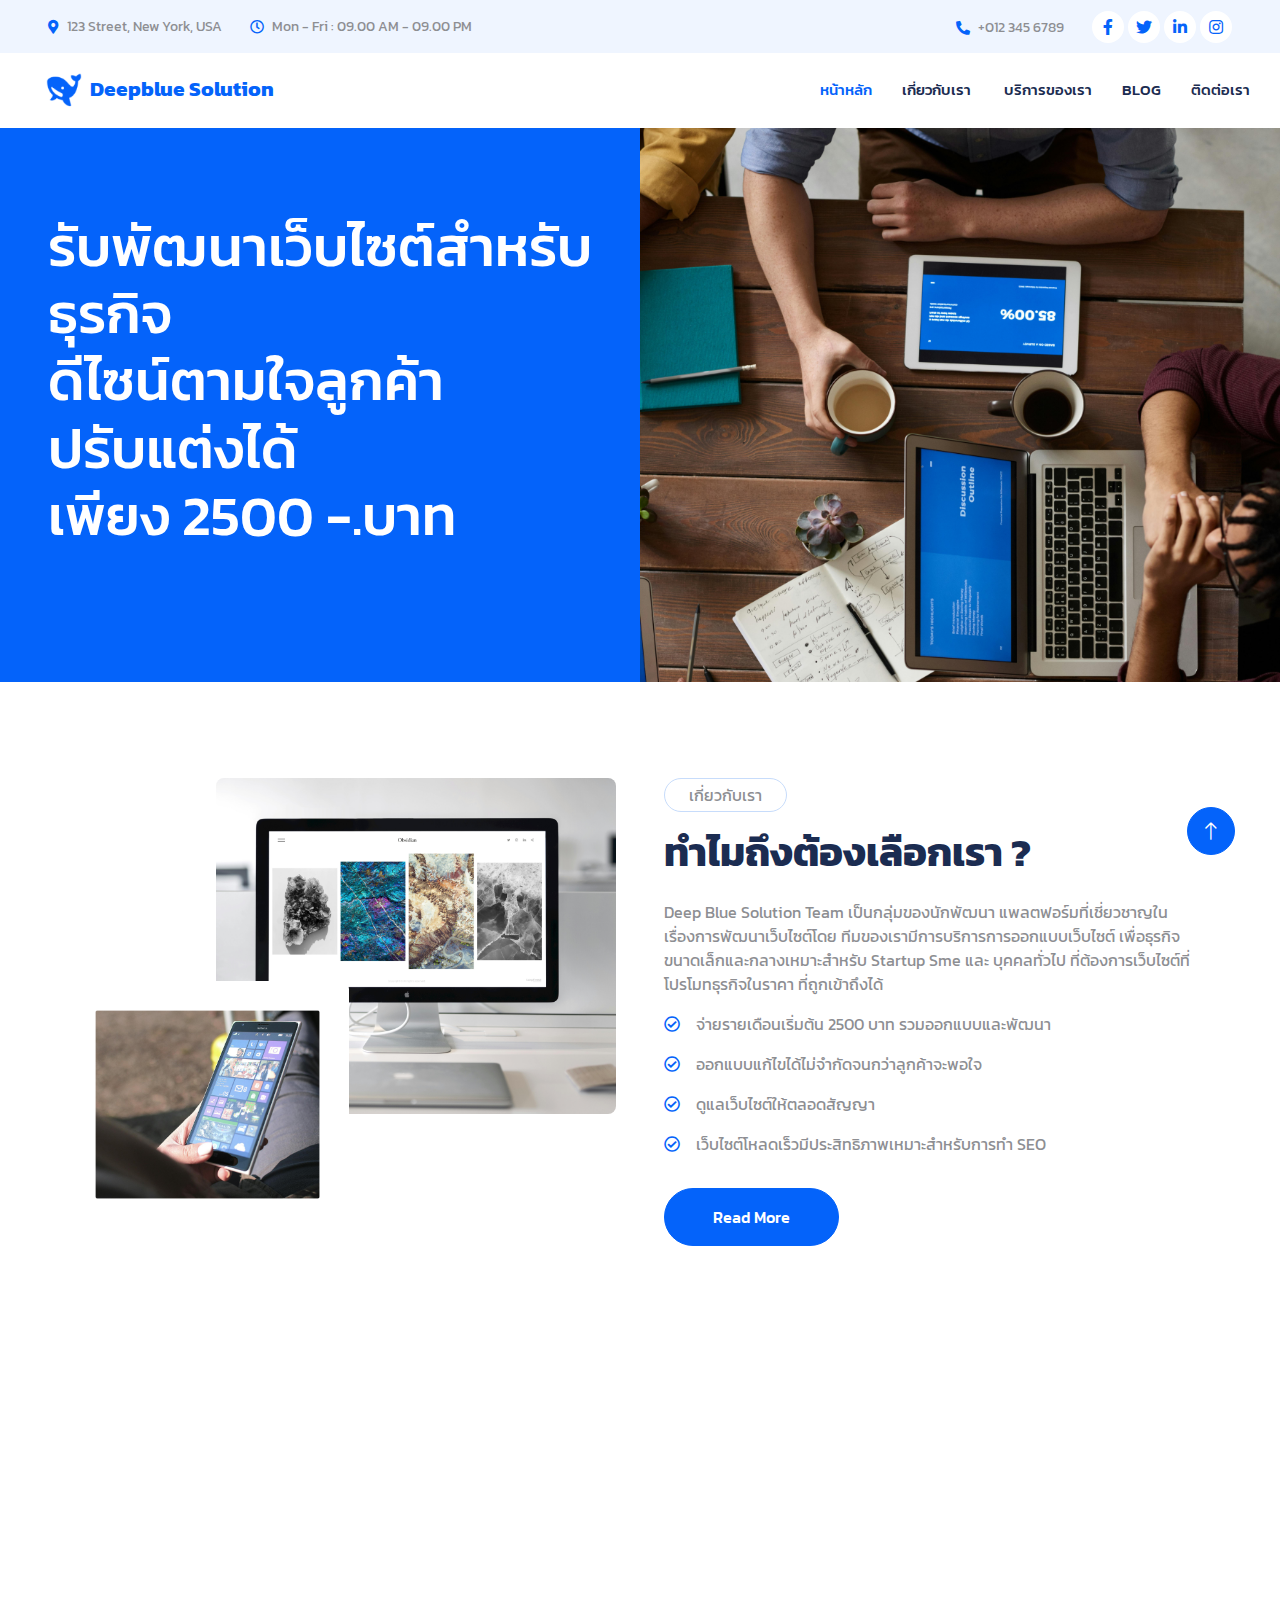
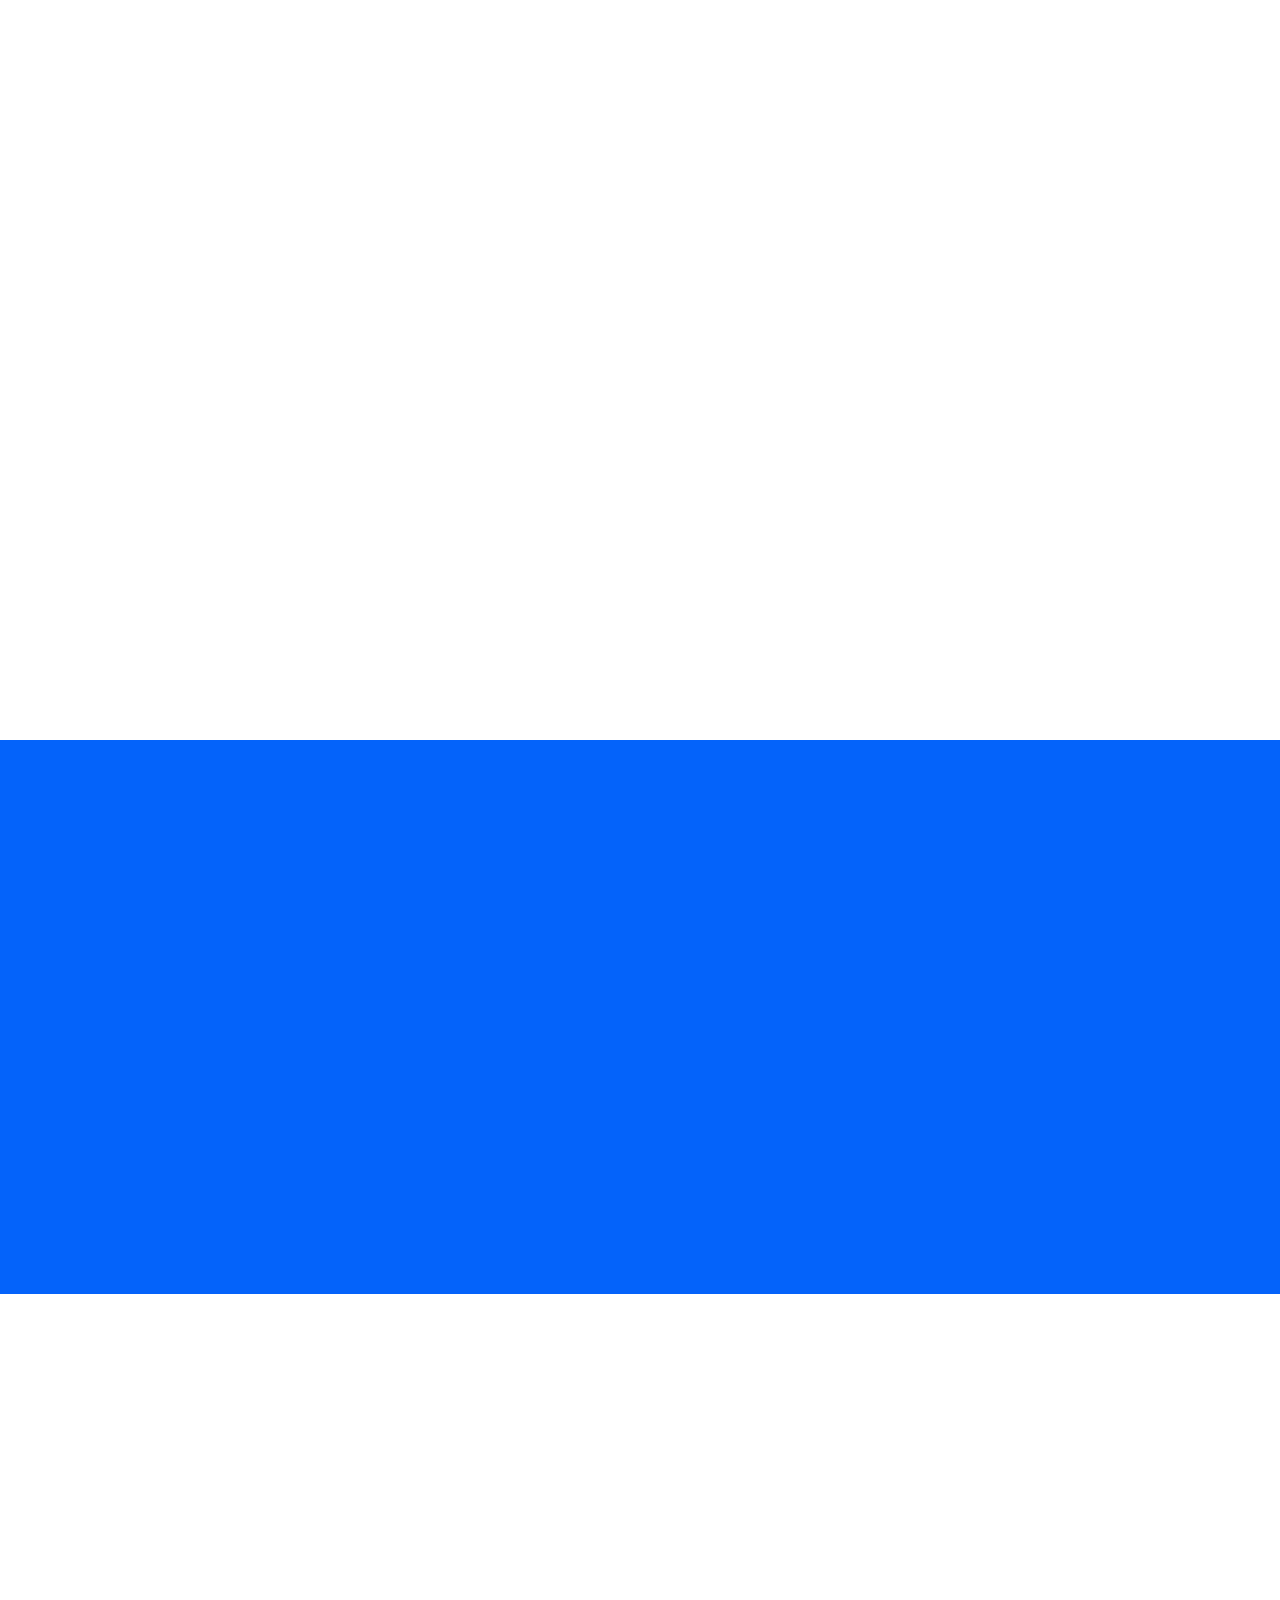
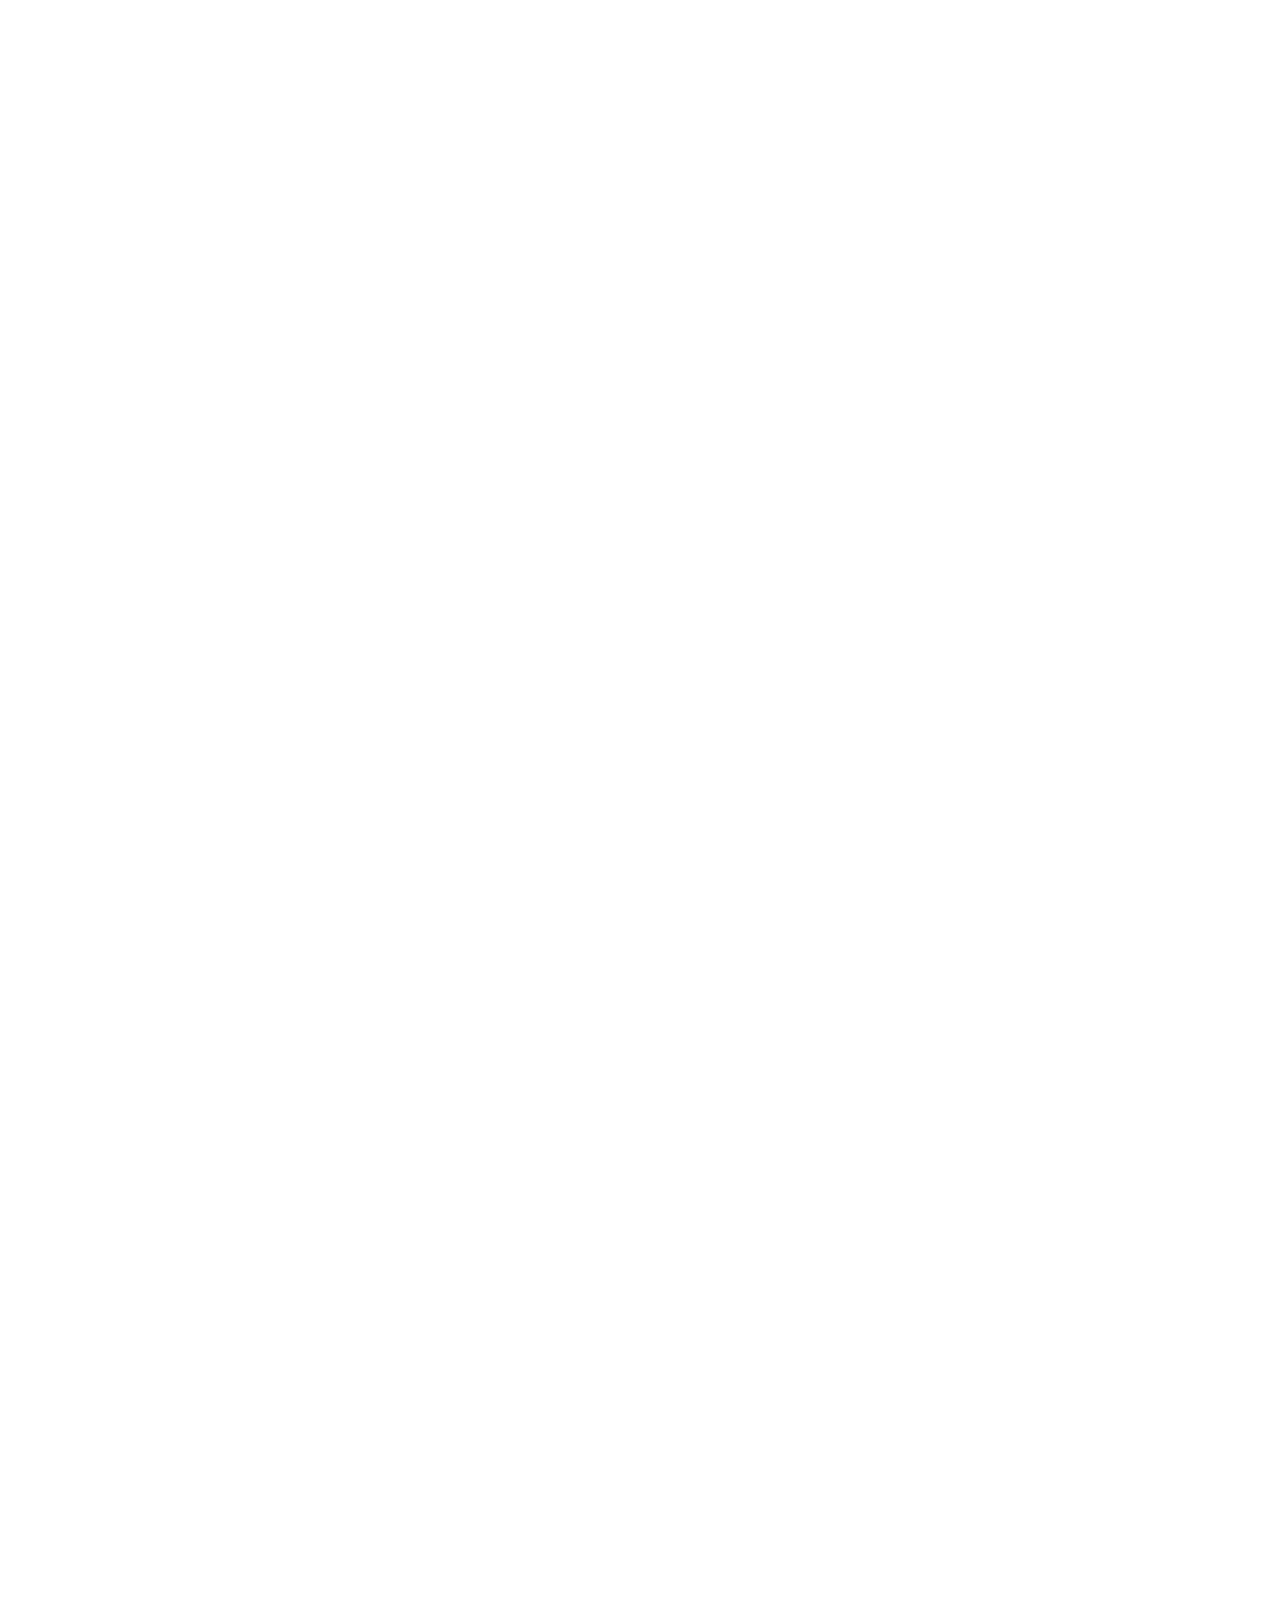
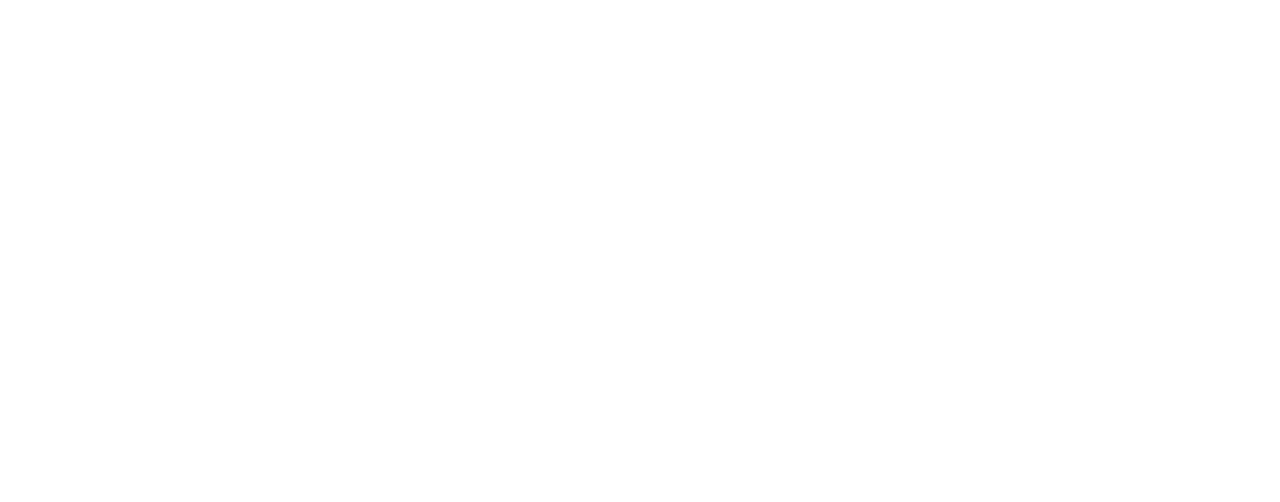
==== index.html @ 4ea72941 "Initial commit" ====
<!DOCTYPE html>
<html lang="en">

<head>
    <meta charset="utf-8">
    <title>Deepblue Solution</title>
    <meta content="width=device-width, initial-scale=1.0" name="viewport">
    <meta content="" name="keywords">
    <meta content="" name="description">

    <!-- Favicon -->
    <link href="img/favicon.ico" rel="icon">

    <!-- Google Web Fonts -->
    <link rel="preconnect" href="https://fonts.googleapis.com">
    <link rel="preconnect" href="https://fonts.gstatic.com" crossorigin>
    <link href="https://fonts.googleapis.com/css2?family=Open+Sans:wght@400;500&family=Roboto:wght@500;700;900&display=swap" rel="stylesheet"> 
    <link href="https://fonts.googleapis.com/css2?family=Kanit:ital,wght@0,100;0,200;0,300;0,400;0,500;0,600;0,700;0,800;0,900;1,100;1,200;1,300;1,400;1,500;1,600;1,700;1,800;1,900&family=Roboto:ital,wght@0,100;0,300;0,400;0,500;0,700;0,900;1,100;1,300;1,400;1,500;1,700;1,900&display=swap" rel="stylesheet">
    <!-- Icon Font Stylesheet -->
    <link href="https://cdnjs.cloudflare.com/ajax/libs/font-awesome/5.10.0/css/all.min.css" rel="stylesheet">
    <link href="https://cdn.jsdelivr.net/npm/bootstrap-icons@1.4.1/font/bootstrap-icons.css" rel="stylesheet">

    <!-- Libraries Stylesheet -->
    <link href="lib/animate/animate.min.css" rel="stylesheet">
    <link href="lib/owlcarousel/assets/owl.carousel.min.css" rel="stylesheet">
    <link href="lib/tempusdominus/css/tempusdominus-bootstrap-4.min.css" rel="stylesheet" />

    <!-- Customized Bootstrap Stylesheet -->
    <link href="css/bootstrap.min.css" rel="stylesheet">

    <!-- Template Stylesheet -->
    <link href="css/style.css" rel="stylesheet">
</head>

<body>
    <!-- Spinner Start -->
    <div id="spinner" class="show bg-white position-fixed translate-middle w-100 vh-100 top-50 start-50 d-flex align-items-center justify-content-center">
        <div class="spinner-grow text-primary" style="width: 3rem; height: 3rem;" role="status">
            <span class="sr-only">Loading...</span>
        </div>
    </div>
    <!-- Spinner End -->


    <!-- Topbar Start -->
    <div class="container-fluid bg-light p-0 wow fadeIn" data-wow-delay="0.1s">
        <div class="row gx-0 d-none d-lg-flex">
            <div class="col-lg-7 px-5 text-start">
                <div class="h-100 d-inline-flex align-items-center py-3 me-4">
                    <small class="fa fa-map-marker-alt text-primary me-2"></small>
                    <small>123 Street, New York, USA</small>
                </div>
                <div class="h-100 d-inline-flex align-items-center py-3">
                    <small class="far fa-clock text-primary me-2"></small>
                    <small>Mon - Fri : 09.00 AM - 09.00 PM</small>
                </div>
            </div>
            <div class="col-lg-5 px-5 text-end">
                <div class="h-100 d-inline-flex align-items-center py-3 me-4">
                    <small class="fa fa-phone-alt text-primary me-2"></small>
                    <small>+012 345 6789</small>
                </div>
                <div class="h-100 d-inline-flex align-items-center">
                    <a class="btn btn-sm-square rounded-circle bg-white text-primary me-1" href=""><i class="fab fa-facebook-f"></i></a>
                    <a class="btn btn-sm-square rounded-circle bg-white text-primary me-1" href=""><i class="fab fa-twitter"></i></a>
                    <a class="btn btn-sm-square rounded-circle bg-white text-primary me-1" href=""><i class="fab fa-linkedin-in"></i></a>
                    <a class="btn btn-sm-square rounded-circle bg-white text-primary me-0" href=""><i class="fab fa-instagram"></i></a>
                </div>
            </div>
        </div>
    </div>
    <!-- Topbar End -->


    <!-- Navbar Start -->
    <nav class="navbar navbar-expand-lg bg-white navbar-light sticky-top p-0 wow fadeIn" data-wow-delay="0.1s">
        <a href="index.html" class="navbar-brand d-flex align-items-center px-4 px-lg-5">
            <h1 class="m-0 text-primary mobile-logo-text"><img class="whale-logo" alt="whalelogo" src="/img/DeepblueImage/Whale.png">Deepblue Solution</h1>
        </a>
        <button type="button" class="navbar-toggler me-4 nav-mobile-button" data-bs-toggle="collapse" data-bs-target="#navbarCollapse">
            <span class="navbar-toggler-icon"></span>
        </button>
        <div class="collapse navbar-collapse" id="navbarCollapse">
            <div class="navbar-nav ms-auto p-4 p-lg-0">
                <a href="index.html" class="nav-item nav-link active">หน้าหลัก</a>
                <a href="about.html" class="nav-item nav-link">เกี่ยวกับเรา</a>
                <a href="service.html" class="nav-item nav-link"> บริการของเรา</a>
                <a href="service.html" class="nav-item nav-link">Blog</a>
                <!-- <div class="nav-item dropdown">
                    <a href="#" class="nav-link dropdown-toggle" data-bs-toggle="dropdown">Blog</a>
                    <div class="dropdown-menu rounded-0 rounded-bottom m-0">
                        <a href="feature.html" class="dropdown-item">Feature</a>
                        <a href="team.html" class="dropdown-item">Our Doctor</a>
                        <a href="appointment.html" class="dropdown-item">Appointment</a>
                        <a href="testimonial.html" class="dropdown-item">Testimonial</a>
                        <a href="404.html" class="dropdown-item">404 Page</a>
                    </div>
                </div> -->
                <a href="contact.html" class="nav-item nav-link">ติดต่อเรา</a>
            </div>
        </div>
    </nav>
    <!-- Navbar End -->


    <!-- Header Start -->
    <div class="container-fluid header bg-primary p-0 mb-5">
        <div class="row g-0 align-items-center flex-column-reverse flex-lg-row">
            <div class="col-lg-6 p-5 wow fadeIn" data-wow-delay="0.1s">
                <h1 class="display-4 text-white mb-5 fw-medium">รับพัฒนาเว็บไซต์สำหรับธุรกิจ <br>
                    ดีไซน์ตามใจลูกค้า </br>
                    ปรับแต่งได้ </br>
                    เพียง 2500 -.บาท</h1>
                <!-- <div class="row g-4">
                    <div class="col-sm-4">
                        <div class="border-start border-light ps-4">
                            <h2 class="text-white mb-1" data-toggle="counter-up">123</h2>
                            <p class="text-light mb-0">Expert Doctors</p>
                        </div>
                    </div>
                    <div class="col-sm-4">
                        <div class="border-start border-light ps-4">
                            <h2 class="text-white mb-1" data-toggle="counter-up">1234</h2>
                            <p class="text-light mb-0">Medical Stuff</p>
                        </div>
                    </div>
                    <div class="col-sm-4">
                        <div class="border-start border-light ps-4">
                            <h2 class="text-white mb-1" data-toggle="counter-up">12345</h2>
                            <p class="text-light mb-0">Total Patients</p>
                        </div>
                    </div>
                </div> -->
            </div>
            <div class="col-lg-6 wow fadeIn" data-wow-delay="0.5s">
                <div class="owl-carousel header-carousel">
                    <div class="owl-carousel-item position-relative">
                        <img class="img-fluid" src="img/DeepblueImage/bannerImage.png" alt="">
                        <!-- <div class="owl-carousel-text">
                            <h1 class="display-1 text-white mb-0">Cardiology</h1>
                        </div> -->
                    </div>
                    <!-- <div class="owl-carousel-item position-relative">
                        <img class="img-fluid" src="img/carousel-2.jpg" alt="">
                        <div class="owl-carousel-text">
                            <h1 class="display-1 text-white mb-0">Neurology</h1>
                        </div>
                    </div>
                    <div class="owl-carousel-item position-relative">
                        <img class="img-fluid" src="img/carousel-3.jpg" alt="">
                        <div class="owl-carousel-text">
                            <h1 class="display-1 text-white mb-0">Pulmonary</h1>
                        </div>
                    </div> -->
                </div>
            </div>
        </div>
    </div>
    <!-- Header End -->


    <!-- About Start -->
    <div class="container-xxl py-5">
        <div class="container">
            <div class="row g-5">
                <div class="col-lg-6 wow fadeIn" data-wow-delay="0.1s">
                    <div class="d-flex flex-column">
                        <img class="img-fluid rounded w-75 align-self-end" src="img/DeepblueImage/AboutUsPicture_1.png" alt="">
                        <img class="img-fluid rounded w-50 bg-white pt-3 pe-3" src="img/DeepblueImage/AboutUsPicture_2.png" alt="" style="margin-top: -25%;">
                    </div>
                </div>
                <div class="col-lg-6 wow fadeIn" data-wow-delay="0.5s">
                    <p class="d-inline-block border rounded-pill py-1 px-4">เกี่ยวกับเรา</p>
                    <h1 class="mb-4">ทำไมถึงต้องเลือกเรา ?</h1>
                    <p>Deep Blue Solution Team เป็นกลุ่มของนักพัฒนา
                        แพลตฟอร์มที่เชี่ยวชาญในเรื่องการพัฒนาเว็บไซต์โดย
                        ทีมของเรามีการบริการการออกแบบเว็บไซต์ เพื่อธุรกิจ
                        ขนาดเล็กและกลางเหมาะสำหรับ Startup Sme และ 
                        บุคคลทั่วไป ที่ต้องการเว็บไซต์ที่โปรโมทธุรกิจในราคา
                        ที่ถูกเข้าถึงได้</p>
                    <!-- <p class="mb-4">Stet no et lorem dolor et diam, amet duo ut dolore vero eos. No stet est diam rebum amet diam ipsum. Clita clita labore, dolor duo nonumy clita sit at, sed sit sanctus dolor eos.</p> -->
                    <p><i class="far fa-check-circle text-primary me-3"></i>จ่ายรายเดือนเริ่มต้น 2500 บาท รวมออกแบบและพัฒนา</p>
                    <p><i class="far fa-check-circle text-primary me-3"></i>ออกแบบแก้ไขได้ไม่จำกัดจนกว่าลูกค้าจะพอใจ</p>
                    <p><i class="far fa-check-circle text-primary me-3"></i>ดูแลเว็บไซต์ให้ตลอดสัญญา</p>
                    <p><i class="far fa-check-circle text-primary me-3"></i>เว็บไซต์โหลดเร็วมีประสิทธิภาพเหมาะสำหรับการทำ SEO</p>
                    <a class="btn btn-primary rounded-pill py-3 px-5 mt-3" href="">Read More</a>
                </div>
            </div>
        </div>
    </div>
    <!-- About End -->


    <!-- Service Start -->
    <div class="container-xxl py-5">
        <div class="container">
            <div class="text-center mx-auto mb-5 wow fadeInUp" data-wow-delay="0.1s" style="max-width: 600px;">
                <p class="d-inline-block border rounded-pill py-1 px-4">Services</p>
                <h1>Health Care Solutions</h1>
            </div>
            <div class="row g-4">
                <div class="col-lg-4 col-md-6 wow fadeInUp" data-wow-delay="0.1s">
                    <div class="service-item bg-light rounded h-100 p-5">
                        <div class="d-inline-flex align-items-center justify-content-center bg-white rounded-circle mb-4" style="width: 65px; height: 65px;">
                            <i class="fa fa-heartbeat text-primary fs-4"></i>
                        </div>
                        <h4 class="mb-3">Cardiology</h4>
                        <p class="mb-4">Erat ipsum justo amet duo et elitr dolor, est duo duo eos lorem sed diam stet diam sed stet.</p>
                        <a class="btn" href=""><i class="fa fa-plus text-primary me-3"></i>Read More</a>
                    </div>
                </div>
                <div class="col-lg-4 col-md-6 wow fadeInUp" data-wow-delay="0.3s">
                    <div class="service-item bg-light rounded h-100 p-5">
                        <div class="d-inline-flex align-items-center justify-content-center bg-white rounded-circle mb-4" style="width: 65px; height: 65px;">
                            <i class="fa fa-x-ray text-primary fs-4"></i>
                        </div>
                        <h4 class="mb-3">Pulmonary</h4>
                        <p class="mb-4">Erat ipsum justo amet duo et elitr dolor, est duo duo eos lorem sed diam stet diam sed stet.</p>
                        <a class="btn" href=""><i class="fa fa-plus text-primary me-3"></i>Read More</a>
                    </div>
                </div>
                <div class="col-lg-4 col-md-6 wow fadeInUp" data-wow-delay="0.5s">
                    <div class="service-item bg-light rounded h-100 p-5">
                        <div class="d-inline-flex align-items-center justify-content-center bg-white rounded-circle mb-4" style="width: 65px; height: 65px;">
                            <i class="fa fa-brain text-primary fs-4"></i>
                        </div>
                        <h4 class="mb-3">Neurology</h4>
                        <p class="mb-4">Erat ipsum justo amet duo et elitr dolor, est duo duo eos lorem sed diam stet diam sed stet.</p>
                        <a class="btn" href=""><i class="fa fa-plus text-primary me-3"></i>Read More</a>
                    </div>
                </div>
                <div class="col-lg-4 col-md-6 wow fadeInUp" data-wow-delay="0.1s">
                    <div class="service-item bg-light rounded h-100 p-5">
                        <div class="d-inline-flex align-items-center justify-content-center bg-white rounded-circle mb-4" style="width: 65px; height: 65px;">
                            <i class="fa fa-wheelchair text-primary fs-4"></i>
                        </div>
                        <h4 class="mb-3">Orthopedics</h4>
                        <p class="mb-4">Erat ipsum justo amet duo et elitr dolor, est duo duo eos lorem sed diam stet diam sed stet.</p>
                        <a class="btn" href=""><i class="fa fa-plus text-primary me-3"></i>Read More</a>
                    </div>
                </div>
                <div class="col-lg-4 col-md-6 wow fadeInUp" data-wow-delay="0.3s">
                    <div class="service-item bg-light rounded h-100 p-5">
                        <div class="d-inline-flex align-items-center justify-content-center bg-white rounded-circle mb-4" style="width: 65px; height: 65px;">
                            <i class="fa fa-tooth text-primary fs-4"></i>
                        </div>
                        <h4 class="mb-3">Dental Surgery</h4>
                        <p class="mb-4">Erat ipsum justo amet duo et elitr dolor, est duo duo eos lorem sed diam stet diam sed stet.</p>
                        <a class="btn" href=""><i class="fa fa-plus text-primary me-3"></i>Read More</a>
                    </div>
                </div>
                <div class="col-lg-4 col-md-6 wow fadeInUp" data-wow-delay="0.5s">
                    <div class="service-item bg-light rounded h-100 p-5">
                        <div class="d-inline-flex align-items-center justify-content-center bg-white rounded-circle mb-4" style="width: 65px; height: 65px;">
                            <i class="fa fa-vials text-primary fs-4"></i>
                        </div>
                        <h4 class="mb-3">Laboratory</h4>
                        <p class="mb-4">Erat ipsum justo amet duo et elitr dolor, est duo duo eos lorem sed diam stet diam sed stet.</p>
                        <a class="btn" href=""><i class="fa fa-plus text-primary me-3"></i>Read More</a>
                    </div>
                </div>
            </div>
        </div>
    </div>
    <!-- Service End -->


    <!-- Feature Start -->
    <div class="container-fluid bg-primary overflow-hidden my-5 px-lg-0">
        <div class="container feature px-lg-0">
            <div class="row g-0 mx-lg-0">
                <div class="col-lg-6 feature-text py-5 wow fadeIn" data-wow-delay="0.1s">
                    <div class="p-lg-5 ps-lg-0">
                        <p class="d-inline-block border rounded-pill text-light py-1 px-4">Features</p>
                        <h1 class="text-white mb-4">Why Choose Us</h1>
                        <p class="text-white mb-4 pb-2">Tempor erat elitr rebum at clita. Diam dolor diam ipsum sit. Aliqu diam amet diam et eos. Clita erat ipsum et lorem et sit, sed stet lorem sit clita duo justo erat amet</p>
                        <div class="row g-4">
                            <div class="col-6">
                                <div class="d-flex align-items-center">
                                    <div class="d-flex flex-shrink-0 align-items-center justify-content-center rounded-circle bg-light" style="width: 55px; height: 55px;">
                                        <i class="fa fa-user-md text-primary"></i>
                                    </div>
                                    <div class="ms-4">
                                        <p class="text-white mb-2">Experience</p>
                                        <h5 class="text-white mb-0">Doctors</h5>
                                    </div>
                                </div>
                            </div>
                            <div class="col-6">
                                <div class="d-flex align-items-center">
                                    <div class="d-flex flex-shrink-0 align-items-center justify-content-center rounded-circle bg-light" style="width: 55px; height: 55px;">
                                        <i class="fa fa-check text-primary"></i>
                                    </div>
                                    <div class="ms-4">
                                        <p class="text-white mb-2">Quality</p>
                                        <h5 class="text-white mb-0">Services</h5>
                                    </div>
                                </div>
                            </div>
                            <div class="col-6">
                                <div class="d-flex align-items-center">
                                    <div class="d-flex flex-shrink-0 align-items-center justify-content-center rounded-circle bg-light" style="width: 55px; height: 55px;">
                                        <i class="fa fa-comment-medical text-primary"></i>
                                    </div>
                                    <div class="ms-4">
                                        <p class="text-white mb-2">Positive</p>
                                        <h5 class="text-white mb-0">Consultation</h5>
                                    </div>
                                </div>
                            </div>
                            <div class="col-6">
                                <div class="d-flex align-items-center">
                                    <div class="d-flex flex-shrink-0 align-items-center justify-content-center rounded-circle bg-light" style="width: 55px; height: 55px;">
                                        <i class="fa fa-headphones text-primary"></i>
                                    </div>
                                    <div class="ms-4">
                                        <p class="text-white mb-2">24 Hours</p>
                                        <h5 class="text-white mb-0">Support</h5>
                                    </div>
                                </div>
                            </div>
                        </div>
                    </div>
                </div>
                <div class="col-lg-6 pe-lg-0 wow fadeIn" data-wow-delay="0.5s" style="min-height: 400px;">
                    <div class="position-relative h-100">
                        <img class="position-absolute img-fluid w-100 h-100" src="img/feature.jpg" style="object-fit: cover;" alt="">
                    </div>
                </div>
            </div>
        </div>
    </div>
    <!-- Feature End -->


    <!-- Team Start -->
    <div class="container-xxl py-5">
        <div class="container">
            <div class="text-center mx-auto mb-5 wow fadeInUp" data-wow-delay="0.1s" style="max-width: 600px;">
                <p class="d-inline-block border rounded-pill py-1 px-4">Doctors</p>
                <h1>Our Experience Doctors</h1>
            </div>
            <div class="row g-4">
                <div class="col-lg-3 col-md-6 wow fadeInUp" data-wow-delay="0.1s">
                    <div class="team-item position-relative rounded overflow-hidden">
                        <div class="overflow-hidden">
                            <img class="img-fluid" src="img/team-1.jpg" alt="">
                        </div>
                        <div class="team-text bg-light text-center p-4">
                            <h5>Doctor Name</h5>
                            <p class="text-primary">Department</p>
                            <div class="team-social text-center">
                                <a class="btn btn-square" href=""><i class="fab fa-facebook-f"></i></a>
                                <a class="btn btn-square" href=""><i class="fab fa-twitter"></i></a>
                                <a class="btn btn-square" href=""><i class="fab fa-instagram"></i></a>
                            </div>
                        </div>
                    </div>
                </div>
                <div class="col-lg-3 col-md-6 wow fadeInUp" data-wow-delay="0.3s">
                    <div class="team-item position-relative rounded overflow-hidden">
                        <div class="overflow-hidden">
                            <img class="img-fluid" src="img/team-2.jpg" alt="">
                        </div>
                        <div class="team-text bg-light text-center p-4">
                            <h5>Doctor Name</h5>
                            <p class="text-primary">Department</p>
                            <div class="team-social text-center">
                                <a class="btn btn-square" href=""><i class="fab fa-facebook-f"></i></a>
                                <a class="btn btn-square" href=""><i class="fab fa-twitter"></i></a>
                                <a class="btn btn-square" href=""><i class="fab fa-instagram"></i></a>
                            </div>
                        </div>
                    </div>
                </div>
                <div class="col-lg-3 col-md-6 wow fadeInUp" data-wow-delay="0.5s">
                    <div class="team-item position-relative rounded overflow-hidden">
                        <div class="overflow-hidden">
                            <img class="img-fluid" src="img/team-3.jpg" alt="">
                        </div>
                        <div class="team-text bg-light text-center p-4">
                            <h5>Doctor Name</h5>
                            <p class="text-primary">Department</p>
                            <div class="team-social text-center">
                                <a class="btn btn-square" href=""><i class="fab fa-facebook-f"></i></a>
                                <a class="btn btn-square" href=""><i class="fab fa-twitter"></i></a>
                                <a class="btn btn-square" href=""><i class="fab fa-instagram"></i></a>
                            </div>
                        </div>
                    </div>
                </div>
                <div class="col-lg-3 col-md-6 wow fadeInUp" data-wow-delay="0.7s">
                    <div class="team-item position-relative rounded overflow-hidden">
                        <div class="overflow-hidden">
                            <img class="img-fluid" src="img/team-4.jpg" alt="">
                        </div>
                        <div class="team-text bg-light text-center p-4">
                            <h5>Doctor Name</h5>
                            <p class="text-primary">Department</p>
                            <div class="team-social text-center">
                                <a class="btn btn-square" href=""><i class="fab fa-facebook-f"></i></a>
                                <a class="btn btn-square" href=""><i class="fab fa-twitter"></i></a>
                                <a class="btn btn-square" href=""><i class="fab fa-instagram"></i></a>
                            </div>
                        </div>
                    </div>
                </div>
            </div>
        </div>
    </div>
    <!-- Team End -->


    <!-- Appointment Start -->
    <div class="container-xxl py-5">
        <div class="container">
            <div class="row g-5">
                <div class="col-lg-6 wow fadeInUp" data-wow-delay="0.1s">
                    <p class="d-inline-block border rounded-pill py-1 px-4">Appointment</p>
                    <h1 class="mb-4">Make An Appointment To Visit Our Doctor</h1>
                    <p class="mb-4">Tempor erat elitr rebum at clita. Diam dolor diam ipsum sit. Aliqu diam amet diam et eos. Clita erat ipsum et lorem et sit, sed stet lorem sit clita duo justo magna dolore erat amet</p>
                    <div class="bg-light rounded d-flex align-items-center p-5 mb-4">
                        <div class="d-flex flex-shrink-0 align-items-center justify-content-center rounded-circle bg-white" style="width: 55px; height: 55px;">
                            <i class="fa fa-phone-alt text-primary"></i>
                        </div>
                        <div class="ms-4">
                            <p class="mb-2">Call Us Now</p>
                            <h5 class="mb-0">+012 345 6789</h5>
                        </div>
                    </div>
                    <div class="bg-light rounded d-flex align-items-center p-5">
                        <div class="d-flex flex-shrink-0 align-items-center justify-content-center rounded-circle bg-white" style="width: 55px; height: 55px;">
                            <i class="fa fa-envelope-open text-primary"></i>
                        </div>
                        <div class="ms-4">
                            <p class="mb-2">Mail Us Now</p>
                            <h5 class="mb-0">info@example.com</h5>
                        </div>
                    </div>
                </div>
                <div class="col-lg-6 wow fadeInUp" data-wow-delay="0.5s">
                    <div class="bg-light rounded h-100 d-flex align-items-center p-5">
                        <form>
                            <div class="row g-3">
                                <div class="col-12 col-sm-6">
                                    <input type="text" class="form-control border-0" placeholder="Your Name" style="height: 55px;">
                                </div>
                                <div class="col-12 col-sm-6">
                                    <input type="email" class="form-control border-0" placeholder="Your Email" style="height: 55px;">
                                </div>
                                <div class="col-12 col-sm-6">
                                    <input type="text" class="form-control border-0" placeholder="Your Mobile" style="height: 55px;">
                                </div>
                                <div class="col-12 col-sm-6">
                                    <select class="form-select border-0" style="height: 55px;">
                                        <option selected>Choose Doctor</option>
                                        <option value="1">Doctor 1</option>
                                        <option value="2">Doctor 2</option>
                                        <option value="3">Doctor 3</option>
                                    </select>
                                </div>
                                <div class="col-12 col-sm-6">
                                    <div class="date" id="date" data-target-input="nearest">
                                        <input type="text"
                                            class="form-control border-0 datetimepicker-input"
                                            placeholder="Choose Date" data-target="#date" data-toggle="datetimepicker" style="height: 55px;">
                                    </div>
                                </div>
                                <div class="col-12 col-sm-6">
                                    <div class="time" id="time" data-target-input="nearest">
                                        <input type="text"
                                            class="form-control border-0 datetimepicker-input"
                                            placeholder="Choose Date" data-target="#time" data-toggle="datetimepicker" style="height: 55px;">
                                    </div>
                                </div>
                                <div class="col-12">
                                    <textarea class="form-control border-0" rows="5" placeholder="Describe your problem"></textarea>
                                </div>
                                <div class="col-12">
                                    <button class="btn btn-primary w-100 py-3" type="submit">Book Appointment</button>
                                </div>
                            </div>
                        </form>
                    </div>
                </div>
            </div>
        </div>
    </div>
    <!-- Appointment End -->


    <!-- Testimonial Start -->
    <div class="container-xxl py-5">
        <div class="container">
            <div class="text-center mx-auto mb-5 wow fadeInUp" data-wow-delay="0.1s" style="max-width: 600px;">
                <p class="d-inline-block border rounded-pill py-1 px-4">Testimonial</p>
                <h1>What Say Our Patients!</h1>
            </div>
            <div class="owl-carousel testimonial-carousel wow fadeInUp" data-wow-delay="0.1s">
                <div class="testimonial-item text-center">
                    <img class="img-fluid bg-light rounded-circle p-2 mx-auto mb-4" src="img/testimonial-1.jpg" style="width: 100px; height: 100px;">
                    <div class="testimonial-text rounded text-center p-4">
                        <p>Clita clita tempor justo dolor ipsum amet kasd amet duo justo duo duo labore sed sed. Magna ut diam sit et amet stet eos sed clita erat magna elitr erat sit sit erat at rebum justo sea clita.</p>
                        <h5 class="mb-1">Patient Name</h5>
                        <span class="fst-italic">Profession</span>
                    </div>
                </div>
                <div class="testimonial-item text-center">
                    <img class="img-fluid bg-light rounded-circle p-2 mx-auto mb-4" src="img/testimonial-2.jpg" style="width: 100px; height: 100px;">
                    <div class="testimonial-text rounded text-center p-4">
                        <p>Clita clita tempor justo dolor ipsum amet kasd amet duo justo duo duo labore sed sed. Magna ut diam sit et amet stet eos sed clita erat magna elitr erat sit sit erat at rebum justo sea clita.</p>
                        <h5 class="mb-1">Patient Name</h5>
                        <span class="fst-italic">Profession</span>
                    </div>
                </div>
                <div class="testimonial-item text-center">
                    <img class="img-fluid bg-light rounded-circle p-2 mx-auto mb-4" src="img/testimonial-3.jpg" style="width: 100px; height: 100px;">
                    <div class="testimonial-text rounded text-center p-4">
                        <p>Clita clita tempor justo dolor ipsum amet kasd amet duo justo duo duo labore sed sed. Magna ut diam sit et amet stet eos sed clita erat magna elitr erat sit sit erat at rebum justo sea clita.</p>
                        <h5 class="mb-1">Patient Name</h5>
                        <span class="fst-italic">Profession</span>
                    </div>
                </div>
            </div>
        </div>
    </div>
    <!-- Testimonial End -->


    <!-- Footer Start -->
    <div class="container-fluid bg-dark text-light footer mt-5 pt-5 wow fadeIn" data-wow-delay="0.1s">
        <div class="container py-5">
            <div class="row g-5">
                <div class="col-lg-3 col-md-6">
                    <h5 class="text-light mb-4">Address</h5>
                    <p class="mb-2"><i class="fa fa-map-marker-alt me-3"></i>123 Street, New York, USA</p>
                    <p class="mb-2"><i class="fa fa-phone-alt me-3"></i>+012 345 67890</p>
                    <p class="mb-2"><i class="fa fa-envelope me-3"></i>info@example.com</p>
                    <div class="d-flex pt-2">
                        <a class="btn btn-outline-light btn-social rounded-circle" href=""><i class="fab fa-twitter"></i></a>
                        <a class="btn btn-outline-light btn-social rounded-circle" href=""><i class="fab fa-facebook-f"></i></a>
                        <a class="btn btn-outline-light btn-social rounded-circle" href=""><i class="fab fa-youtube"></i></a>
                        <a class="btn btn-outline-light btn-social rounded-circle" href=""><i class="fab fa-linkedin-in"></i></a>
                    </div>
                </div>
                <div class="col-lg-3 col-md-6">
                    <h5 class="text-light mb-4">Services</h5>
                    <a class="btn btn-link" href="">Cardiology</a>
                    <a class="btn btn-link" href="">Pulmonary</a>
                    <a class="btn btn-link" href="">Neurology</a>
                    <a class="btn btn-link" href="">Orthopedics</a>
                    <a class="btn btn-link" href="">Laboratory</a>
                </div>
                <div class="col-lg-3 col-md-6">
                    <h5 class="text-light mb-4">Quick Links</h5>
                    <a class="btn btn-link" href="">About Us</a>
                    <a class="btn btn-link" href="">Contact Us</a>
                    <a class="btn btn-link" href="">Our Services</a>
                    <a class="btn btn-link" href="">Terms & Condition</a>
                    <a class="btn btn-link" href="">Support</a>
                </div>
                <div class="col-lg-3 col-md-6">
                    <h5 class="text-light mb-4">Newsletter</h5>
                    <p>Dolor amet sit justo amet elitr clita ipsum elitr est.</p>
                    <div class="position-relative mx-auto" style="max-width: 400px;">
                        <input class="form-control border-0 w-100 py-3 ps-4 pe-5" type="text" placeholder="Your email">
                        <button type="button" class="btn btn-primary py-2 position-absolute top-0 end-0 mt-2 me-2">SignUp</button>
                    </div>
                </div>
            </div>
        </div>
        <div class="container">
            <div class="copyright">
                <div class="row">
                    <div class="col-md-6 text-center text-md-start mb-3 mb-md-0">
                        &copy; <a class="border-bottom" href="#">Your Site Name</a>, All Right Reserved.
                    </div>
                    <div class="col-md-6 text-center text-md-end">
                        <!--/*** This template is free as long as you keep the footer author’s credit link/attribution link/backlink. If you'd like to use the template without the footer author’s credit link/attribution link/backlink, you can purchase the Credit Removal License from "https://htmlcodex.com/credit-removal". Thank you for your support. ***/-->
                        Designed By <a class="border-bottom" href="https://htmlcodex.com">HTML Codex</a>
                    </div>
                </div>
            </div>
        </div>
    </div>
    <!-- Footer End -->


    <!-- Back to Top -->
    <a href="#" class="btn btn-lg btn-primary btn-lg-square rounded-circle back-to-top"><i class="bi bi-arrow-up"></i></a>


    <!-- JavaScript Libraries -->
    <script src="https://code.jquery.com/jquery-3.4.1.min.js"></script>
    <script src="https://cdn.jsdelivr.net/npm/bootstrap@5.0.0/dist/js/bootstrap.bundle.min.js"></script>
    <script src="lib/wow/wow.min.js"></script>
    <script src="lib/easing/easing.min.js"></script>
    <script src="lib/waypoints/waypoints.min.js"></script>
    <script src="lib/counterup/counterup.min.js"></script>
    <script src="lib/owlcarousel/owl.carousel.min.js"></script>
    <script src="lib/tempusdominus/js/moment.min.js"></script>
    <script src="lib/tempusdominus/js/moment-timezone.min.js"></script>
    <script src="lib/tempusdominus/js/tempusdominus-bootstrap-4.min.js"></script>

    <!-- Template Javascript -->
    <script src="js/main.js"></script>
</body>

</html>
---- css/style.css ----
/********** Template CSS **********/
:root {
    --primary: #0463FA;
    --light: #EFF5FF;
    --dark: #1B2C51;
}

.fw-medium {
    font-weight: 500 !important;
}

.fw-bold {
    font-weight: 700 !important;
}

.fw-black {
    font-weight: 900 !important;
}

body {
    font-family: "Kanit", sans-serif;
}

h1,.h1,h2,.h2,h3,.h3,h4,.h4,h5,.h5,h6,.h6 {
    font-family: "Kanit", sans-serif;
}

.back-to-top {
    position: fixed;
    display: none;
    right: 45px;
    bottom: 45px;
    z-index: 99;
}


/*** Spinner ***/
#spinner {
    opacity: 0;
    visibility: hidden;
    transition: opacity .5s ease-out, visibility 0s linear .5s;
    z-index: 99999;
}

#spinner.show {
    transition: opacity .5s ease-out, visibility 0s linear 0s;
    visibility: visible;
    opacity: 1;
}


/*** Button ***/
.btn {
    font-weight: 500;
    transition: .5s;
}

.btn.btn-primary,
.btn.btn-secondary {
    color: #FFFFFF;
}

.btn-square {
    width: 38px;
    height: 38px;
}

.btn-sm-square {
    width: 32px;
    height: 32px;
}

.btn-lg-square {
    width: 48px;
    height: 48px;
}

.btn-square,
.btn-sm-square,
.btn-lg-square {
    padding: 0;
    display: flex;
    align-items: center;
    justify-content: center;
    font-weight: normal;
}


/*** Navbar ***/
.navbar .dropdown-toggle::after {
    border: none;
    content: "\f107";
    font-family: "Font Awesome 5 Free";
    font-weight: 900;
    vertical-align: middle;
    margin-left: 8px;
}

.navbar .navbar-nav .nav-link {
    margin-right: 30px;
    padding: 25px 0;
    color: #FFFFFF;
    font-size: 15px;
    font-weight: 500;
    text-transform: uppercase;
    outline: none;
}

.navbar .navbar-nav .nav-link:hover,
.navbar .navbar-nav .nav-link.active {
    color: var(--primary);
}

@media (max-width: 991.98px) {
    .navbar .navbar-nav .nav-link  {
        margin-right: 0;
        padding: 10px 0;
    }

    .navbar .navbar-nav {
        border-top: 1px solid #EEEEEE;
    }
}

.navbar .navbar-brand,
.navbar a.btn {
    height: 75px;
}

.navbar .navbar-nav .nav-link {
    color: var(--dark);
    font-weight: 500;
}

.navbar.sticky-top {
    top: -100px;
    transition: .5s;
}

@media (min-width: 992px) {
    .navbar .nav-item .dropdown-menu {
        display: block;
        border: none;
        margin-top: 0;
        top: 150%;
        opacity: 0;
        visibility: hidden;
        transition: .5s;
    }

    .navbar .nav-item:hover .dropdown-menu {
        top: 100%;
        visibility: visible;
        transition: .5s;
        opacity: 1;
    }
}


/*** Header ***/
.header-carousel .owl-carousel-text {
    position: absolute;
    width: 100%;
    height: 100%;
    padding: 3rem;
    top: 0;
    left: 0;
    display: flex;
    align-items: center;
    justify-content: center;
    text-shadow: 0 0 30px rgba(0, 0, 0, .1);
}

.header-carousel .owl-nav {
    position: absolute;
    width: 200px;
    height: 45px;
    bottom: 30px;
    left: 50%;
    transform: translateX(-50%);
    display: flex;
    justify-content: space-between;
}

.header-carousel .owl-nav .owl-prev,
.header-carousel .owl-nav .owl-next {
    width: 45px;
    height: 45px;
    display: flex;
    align-items: center;
    justify-content: center;
    color: #FFFFFF;
    background: transparent;
    border: 1px solid #FFFFFF;
    border-radius: 45px;
    font-size: 22px;
    transition: .5s;
}

.header-carousel .owl-nav .owl-prev:hover,
.header-carousel .owl-nav .owl-next:hover {
    background: var(--primary);
    border-color: var(--primary);
}

.header-carousel .owl-dots {
    position: absolute;
    height: 45px;
    bottom: 30px;
    left: 50%;
    transform: translateX(-50%);
    display: flex;
    align-items: center;
    justify-content: center;
}

.header-carousel .owl-dot {
    position: relative;
    display: inline-block;
    margin: 0 5px;
    width: 15px;
    height: 15px;
    background: transparent;
    border: 1px solid #FFFFFF;
    border-radius: 15px;
    transition: .5s;
}

.header-carousel .owl-dot::after {
    position: absolute;
    content: "";
    width: 5px;
    height: 5px;
    top: 4px;
    left: 4px;
    background: #FFFFFF;
    border-radius: 5px;
}

.header-carousel .owl-dot.active {
    background: var(--primary);
    border-color: var(--primary);
}

.page-header {
    background: url(../img/header-page.jpg) top center no-repeat;
    background-size: cover;
    text-shadow: 0 0 30px rgba(0, 0, 0, .1);
}

.breadcrumb-item + .breadcrumb-item::before {
    color: var(--light);
}


/*** Service ***/
.service-item {
    transition: .5s;
}

.service-item:hover {
    margin-top: -10px;
    box-shadow: 0 .5rem 1.5rem rgba(0, 0, 0, .08);
}

.service-item .btn {
    width: 40px;
    height: 40px;
    display: inline-flex;
    align-items: center;
    background: #FFFFFF;
    border-radius: 40px;
    white-space: nowrap;
    overflow: hidden;
    transition: .5s;
}

.service-item:hover .btn {
    width: 140px;
}


/*** Feature ***/
@media (min-width: 992px) {
    .container.feature {
        max-width: 100% !important;
    }

    .feature-text  {
        padding-left: calc(((100% - 960px) / 2) + .75rem);
    }
}

@media (min-width: 1200px) {
    .feature-text  {
        padding-left: calc(((100% - 1140px) / 2) + .75rem);
    }
}

@media (min-width: 1400px) {
    .feature-text  {
        padding-left: calc(((100% - 1320px) / 2) + .75rem);
    }
}


/*** Team ***/
.team-item img {
    position: relative;
    top: 0;
    transition: .5s;
}

.team-item:hover img {
    top: -30px;
}

.team-item .team-text {
    position: relative;
    height: 100px;
    transition: .5s;
}

.team-item:hover .team-text {
    margin-top: -60px;
    height: 160px;
}

.team-item .team-text .team-social {
    opacity: 0;
    transition: .5s;
}

.team-item:hover .team-text .team-social {
    opacity: 1;
}

.team-item .team-social .btn {
    display: inline-flex;
    color: var(--primary);
    background: #FFFFFF;
    border-radius: 40px;
}

.team-item .team-social .btn:hover {
    color: #FFFFFF;
    background: var(--primary);
}


/*** Appointment ***/
.bootstrap-datetimepicker-widget.bottom {
    top: auto !important;
}

.bootstrap-datetimepicker-widget .table * {
    border-bottom-width: 0px;
}

.bootstrap-datetimepicker-widget .table th {
    font-weight: 500;
}

.bootstrap-datetimepicker-widget.dropdown-menu {
    padding: 10px;
    border-radius: 2px;
}

.bootstrap-datetimepicker-widget table td.active,
.bootstrap-datetimepicker-widget table td.active:hover {
    background: var(--primary);
}

.bootstrap-datetimepicker-widget table td.today::before {
    border-bottom-color: var(--primary);
}


/*** Testimonial ***/
.testimonial-carousel::before {
    position: absolute;
    content: "";
    top: 0;
    left: 0;
    height: 100%;
    width: 0;
    background: linear-gradient(to right, rgba(255, 255, 255, 1) 0%, rgba(255, 255, 255, 0) 100%);
    z-index: 1;
}

.testimonial-carousel::after {
    position: absolute;
    content: "";
    top: 0;
    right: 0;
    height: 100%;
    width: 0;
    background: linear-gradient(to left, rgba(255, 255, 255, 1) 0%, rgba(255, 255, 255, 0) 100%);
    z-index: 1;
}

@media (min-width: 768px) {
    .testimonial-carousel::before,
    .testimonial-carousel::after {
        width: 200px;
    }
}

@media (min-width: 992px) {
    .testimonial-carousel::before,
    .testimonial-carousel::after {
        width: 300px;
    }
}

.testimonial-carousel .owl-item .testimonial-text {
    background: var(--light);
    transform: scale(.8);
    transition: .5s;
}

.testimonial-carousel .owl-item.center .testimonial-text {
    background: var(--primary);
    transform: scale(1);
}

.testimonial-carousel .owl-item .testimonial-text *,
.testimonial-carousel .owl-item .testimonial-item img {
    transition: .5s;
}

.testimonial-carousel .owl-item.center .testimonial-text * {
    color: var(--light) !important;
}

.testimonial-carousel .owl-item.center .testimonial-item img {
    background: var(--primary) !important;
} 

.testimonial-carousel .owl-nav {
    position: absolute;
    width: 350px;
    top: 15px;
    left: 50%;
    transform: translateX(-50%);
    display: flex;
    justify-content: space-between;
    opacity: 0;
    transition: .5s;
    z-index: 1;
}

.testimonial-carousel:hover .owl-nav {
    width: 300px;
    opacity: 1;
}

.testimonial-carousel .owl-nav .owl-prev,
.testimonial-carousel .owl-nav .owl-next {
    position: relative;
    color: var(--primary);
    font-size: 45px;
    transition: .5s;
}

.testimonial-carousel .owl-nav .owl-prev:hover,
.testimonial-carousel .owl-nav .owl-next:hover {
    color: var(--dark);
}


/*** Footer ***/
.footer .btn.btn-social {
    margin-right: 5px;
    width: 35px;
    height: 35px;
    display: flex;
    align-items: center;
    justify-content: center;
    color: var(--light);
    border: 1px solid #FFFFFF;
    transition: .3s;
}

.footer .btn.btn-social:hover {
    color: var(--primary);
}

.footer .btn.btn-link {
    display: block;
    margin-bottom: 5px;
    padding: 0;
    text-align: left;
    color: #FFFFFF;
    font-size: 15px;
    font-weight: normal;
    text-transform: capitalize;
    transition: .3s;
}

.footer .btn.btn-link::before {
    position: relative;
    content: "\f105";
    font-family: "Font Awesome 5 Free";
    font-weight: 900;
    margin-right: 10px;
}

.footer .btn.btn-link:hover {
    color: var(--primary);
    letter-spacing: 1px;
    box-shadow: none;
}

.footer .copyright {
    padding: 25px 0;
    font-size: 15px;
    border-top: 1px solid rgba(256, 256, 256, .1);
}

.footer .copyright a {
    color: var(--light);
}

.footer .copyright a:hover {
    color: var(--primary);
}

.whale-logo {
    width: 42px;
    height: auto;
    position: relative;
    top: -3px;
    left: -5px;
}

.mobile-logo-text {
    font-size: 21px;
}
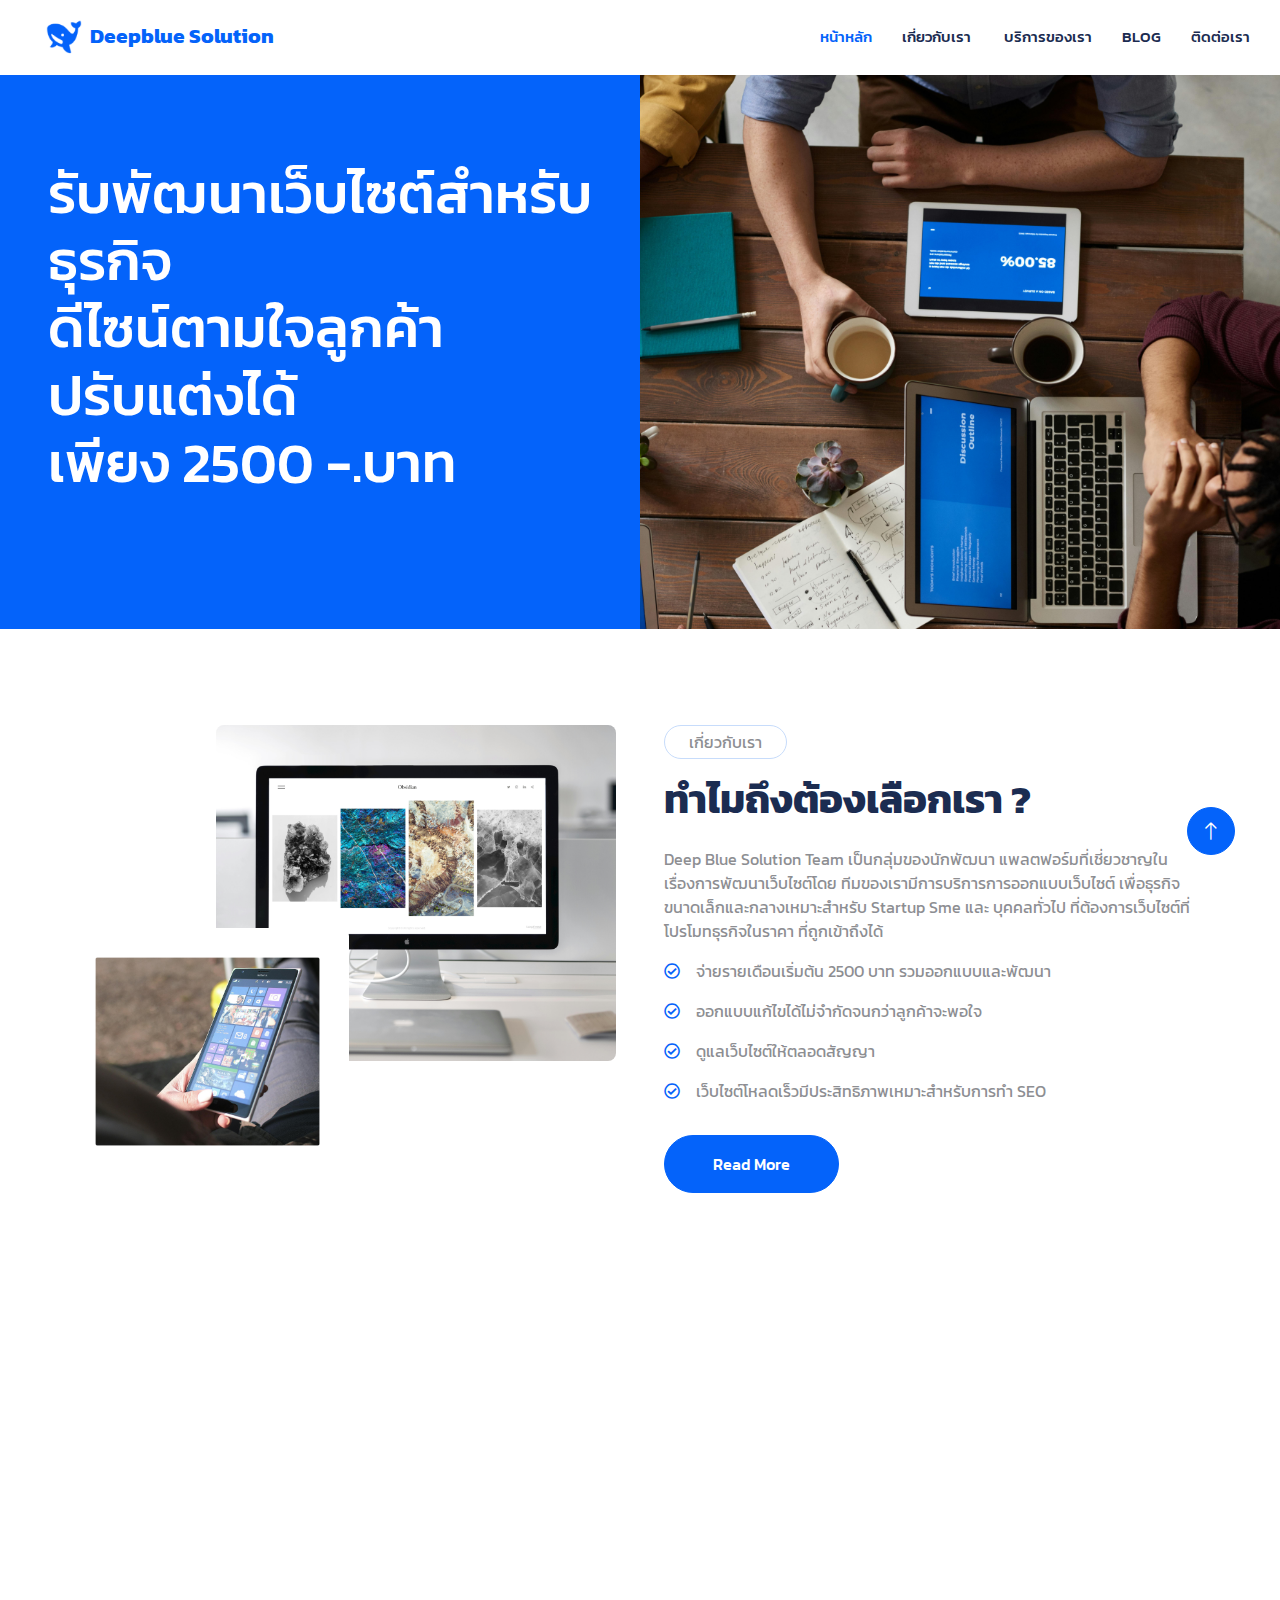
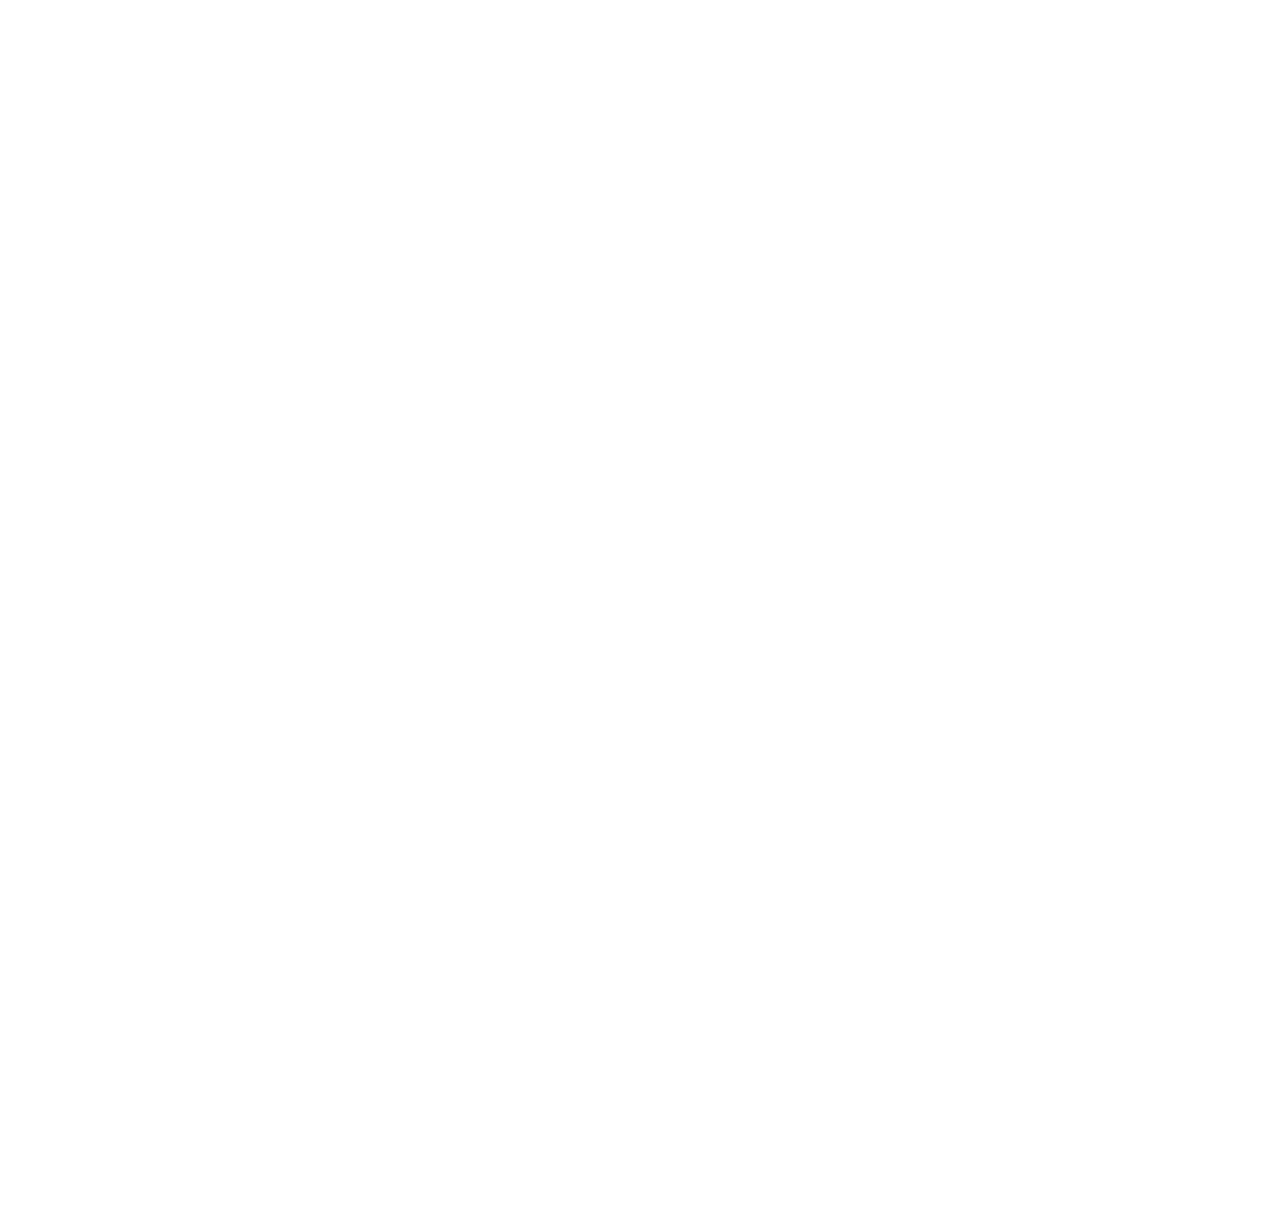
==== commit ca911488: "add all content" ====
--- a/index.html
+++ b/index.html
@@ -43,7 +43,7 @@
 
 
     <!-- Topbar Start -->
-    <div class="container-fluid bg-light p-0 wow fadeIn" data-wow-delay="0.1s">
+    <!-- <div class="container-fluid bg-light p-0 wow fadeIn" data-wow-delay="0.1s">
         <div class="row gx-0 d-none d-lg-flex">
             <div class="col-lg-7 px-5 text-start">
                 <div class="h-100 d-inline-flex align-items-center py-3 me-4">
@@ -68,7 +68,7 @@
                 </div>
             </div>
         </div>
-    </div>
+    </div> -->
     <!-- Topbar End -->
 
 
@@ -195,21 +195,42 @@
     <div class="container-xxl py-5">
         <div class="container">
             <div class="text-center mx-auto mb-5 wow fadeInUp" data-wow-delay="0.1s" style="max-width: 600px;">
-                <p class="d-inline-block border rounded-pill py-1 px-4">Services</p>
-                <h1>Health Care Solutions</h1>
-            </div>
-            <div class="row g-4">
+                <p class="d-inline-block border rounded-pill py-1 px-4">บริการของเรา</p>
+                <h1>บริการของเราทั้งหมด</h1>
+            </div>
+            <div class="row g-4 justify-content-center">
                 <div class="col-lg-4 col-md-6 wow fadeInUp" data-wow-delay="0.1s">
                     <div class="service-item bg-light rounded h-100 p-5">
-                        <div class="d-inline-flex align-items-center justify-content-center bg-white rounded-circle mb-4" style="width: 65px; height: 65px;">
+                        <!-- <div class="d-inline-flex align-items-center justify-content-center bg-white rounded-circle mb-4" style="width: 65px; height: 65px;">
                             <i class="fa fa-heartbeat text-primary fs-4"></i>
-                        </div>
-                        <h4 class="mb-3">Cardiology</h4>
-                        <p class="mb-4">Erat ipsum justo amet duo et elitr dolor, est duo duo eos lorem sed diam stet diam sed stet.</p>
-                        <a class="btn" href=""><i class="fa fa-plus text-primary me-3"></i>Read More</a>
-                    </div>
-                </div>
-                <div class="col-lg-4 col-md-6 wow fadeInUp" data-wow-delay="0.3s">
+                        </div> -->
+                        <h4 class="mb-3 text-center">จ่ายรายเดือน</h4>
+                        <h4 class="mb-3 text-center">2500 บาท</h4>
+                        <p><i class="far fa-check-circle text-primary me-3"></i>จ่ายรายเดือนเริ่มต้น 2500 บาท ต่อสมาชิก 500 บาท</p>
+                        <p><i class="far fa-check-circle text-primary me-3"></i>สามารถแก้ไขได้ตลอดสัญญา</p>
+                        <p><i class="far fa-check-circle text-primary me-3"></i>ดูแลเว็บไซต์ให้ตลอดสัญญา</p>
+                        <p><i class="far fa-check-circle text-primary me-3"></i>ลูกค้าจะไม่ได้รับโค้ดของเว็บไซต์หลังการพัฒนาเสร็จสิ้น</p>
+                        <!-- <a class="btn" href=""><i class="fa fa-plus text-primary me-3"></i>Read More</a> -->
+                    </div>
+                </div>
+                <div class="col-lg-4 col-md-6 wow fadeInUp" data-wow-delay="0.1s">
+                    <div class="service-item bg-light rounded h-100 p-5">
+                        <!-- <div class="d-inline-flex align-items-center justify-content-center bg-white rounded-circle mb-4" style="width: 65px; height: 65px;">
+                            <i class="fa fa-heartbeat text-primary fs-4"></i>
+                        </div> -->
+                        <h4 class="mb-3 text-center">จ่ายราคาเดียว</h4>
+                        <h4 class="mb-3 text-center">6000 บาท</h4>
+                        <p><i class="far fa-check-circle text-primary me-3"></i>เว็บไซต์ 5 หน้า Home About Us 
+                            Contact Us Blog Service</p>
+                        <p><i class="far fa-check-circle text-primary me-3"></i>สามารถแก้ไขได้ฟรีถ้ายังอยู๋ในช่วง +พัฒนาหลักจากนั้นคิดจุดละ 1000 บาท</p>
+                        <p><i class="far fa-check-circle text-primary me-3"></i>ลูกค้าดูแลเว็บไซต์เองหลังส่งมอบ</p>
+                        <p><i class="far fa-check-circle text-primary me-3"></i>ทำการส่งมอบโค้ดของเว็บไซต์หลัง +พัฒนาเสร็จสิ้น</p>
+                        <!-- <a class="btn" href=""><i class="fa fa-plus text-primary me-3"></i>Read More</a> -->
+                    </div>
+                </div>
+                <!-- <div class="col-lg-4 col-md-6 wow fadeInUp" data-wow-delay="0.3s">
                     <div class="service-item bg-light rounded h-100 p-5">
                         <div class="d-inline-flex align-items-center justify-content-center bg-white rounded-circle mb-4" style="width: 65px; height: 65px;">
                             <i class="fa fa-x-ray text-primary fs-4"></i>
@@ -258,7 +279,7 @@
                         <p class="mb-4">Erat ipsum justo amet duo et elitr dolor, est duo duo eos lorem sed diam stet diam sed stet.</p>
                         <a class="btn" href=""><i class="fa fa-plus text-primary me-3"></i>Read More</a>
                     </div>
-                </div>
+                </div> -->
             </div>
         </div>
     </div>
@@ -266,7 +287,7 @@
 
 
     <!-- Feature Start -->
-    <div class="container-fluid bg-primary overflow-hidden my-5 px-lg-0">
+    <!-- <div class="container-fluid bg-primary overflow-hidden my-5 px-lg-0">
         <div class="container feature px-lg-0">
             <div class="row g-0 mx-lg-0">
                 <div class="col-lg-6 feature-text py-5 wow fadeIn" data-wow-delay="0.1s">
@@ -329,12 +350,12 @@
                 </div>
             </div>
         </div>
-    </div>
+    </div> -->
     <!-- Feature End -->
 
 
     <!-- Team Start -->
-    <div class="container-xxl py-5">
+    <!-- <div class="container-xxl py-5">
         <div class="container">
             <div class="text-center mx-auto mb-5 wow fadeInUp" data-wow-delay="0.1s" style="max-width: 600px;">
                 <p class="d-inline-block border rounded-pill py-1 px-4">Doctors</p>
@@ -407,12 +428,12 @@
                 </div>
             </div>
         </div>
-    </div>
+    </div> -->
     <!-- Team End -->
 
 
     <!-- Appointment Start -->
-    <div class="container-xxl py-5">
+    <!-- <div class="container-xxl py-5">
         <div class="container">
             <div class="row g-5">
                 <div class="col-lg-6 wow fadeInUp" data-wow-delay="0.1s">
@@ -485,7 +506,7 @@
                 </div>
             </div>
         </div>
-    </div>
+    </div> -->
     <!-- Appointment End -->
 
 
@@ -498,29 +519,31 @@
             </div>
             <div class="owl-carousel testimonial-carousel wow fadeInUp" data-wow-delay="0.1s">
                 <div class="testimonial-item text-center">
-                    <img class="img-fluid bg-light rounded-circle p-2 mx-auto mb-4" src="img/testimonial-1.jpg" style="width: 100px; height: 100px;">
+                    <img class="img-fluid rounded-circle p-2 mx-auto mb-4" src="img/DeepblueImage/ConfucianWebsite.png" style="width: 400px;height: auto;position: absolute;top: -106px;left: 16%;">
                     <div class="testimonial-text rounded text-center p-4">
-                        <p>Clita clita tempor justo dolor ipsum amet kasd amet duo justo duo duo labore sed sed. Magna ut diam sit et amet stet eos sed clita erat magna elitr erat sit sit erat at rebum justo sea clita.</p>
-                        <h5 class="mb-1">Patient Name</h5>
-                        <span class="fst-italic">Profession</span>
+                        <h5 class="mb-1">สถาบันขงจื๊อมหาวิทยาลัยธรรมศาสตร์</h5>
                     </div>
                 </div>
                 <div class="testimonial-item text-center">
-                    <img class="img-fluid bg-light rounded-circle p-2 mx-auto mb-4" src="img/testimonial-2.jpg" style="width: 100px; height: 100px;">
+                    <img class="img-fluid rounded-circle p-2 mx-auto mb-4" src="img/DeepblueImage/LawHouse.png" style="width: 400px;height: auto;position: absolute;top: -106px;left: 16%;">
                     <div class="testimonial-text rounded text-center p-4">
-                        <p>Clita clita tempor justo dolor ipsum amet kasd amet duo justo duo duo labore sed sed. Magna ut diam sit et amet stet eos sed clita erat magna elitr erat sit sit erat at rebum justo sea clita.</p>
-                        <h5 class="mb-1">Patient Name</h5>
-                        <span class="fst-italic">Profession</span>
+                        <h5 class="mb-1">บ้านกฎหมาย</h5>
                     </div>
                 </div>
                 <div class="testimonial-item text-center">
+                    <img class="img-fluid rounded-circle p-2 mx-auto mb-4" src="img/DeepblueImage/ConfucianWebsite.png" style="width: 400px;height: auto;position: absolute;top: -106px;left: 16%;">
+                    <div class="testimonial-text rounded text-center p-4">
+                        <h5 class="mb-1">สถาบันขงจื๊อมหาวิทยาลัยธรรมศาสตร์</h5>
+                    </div>
+                </div>
+                <!-- <div class="testimonial-item text-center">
                     <img class="img-fluid bg-light rounded-circle p-2 mx-auto mb-4" src="img/testimonial-3.jpg" style="width: 100px; height: 100px;">
                     <div class="testimonial-text rounded text-center p-4">
                         <p>Clita clita tempor justo dolor ipsum amet kasd amet duo justo duo duo labore sed sed. Magna ut diam sit et amet stet eos sed clita erat magna elitr erat sit sit erat at rebum justo sea clita.</p>
                         <h5 class="mb-1">Patient Name</h5>
                         <span class="fst-italic">Profession</span>
                     </div>
-                </div>
+                </div> -->
             </div>
         </div>
     </div>
@@ -532,10 +555,10 @@
         <div class="container py-5">
             <div class="row g-5">
                 <div class="col-lg-3 col-md-6">
-                    <h5 class="text-light mb-4">Address</h5>
-                    <p class="mb-2"><i class="fa fa-map-marker-alt me-3"></i>123 Street, New York, USA</p>
-                    <p class="mb-2"><i class="fa fa-phone-alt me-3"></i>+012 345 67890</p>
-                    <p class="mb-2"><i class="fa fa-envelope me-3"></i>info@example.com</p>
+                    <h5 class="text-light mb-4">Contact Us</h5>
+                    <p class="mb-2"><i class="fa fa-phone-alt me-3"></i>+66 91-721-8356</p>
+                    <p class="mb-2"><i class="fa fa-envelope me-3"></i>deepbluesolution@gmail.com</p>
+                    <p class="mb-2"><svg class="footer-line-icon " xmlns="http://www.w3.org/2000/svg" viewBox="0 0 512 512"><!--!Font Awesome Free 6.5.1 by @fontawesome - https://fontawesome.com License - https://fontawesome.com/license/free Copyright 2024 Fonticons, Inc.--><path fill="#ffffff" d="M311 196.8v81.3c0 2.1-1.6 3.7-3.7 3.7h-13c-1.3 0-2.4-.7-3-1.5l-37.3-50.3v48.2c0 2.1-1.6 3.7-3.7 3.7h-13c-2.1 0-3.7-1.6-3.7-3.7V196.9c0-2.1 1.6-3.7 3.7-3.7h12.9c1.1 0 2.4 .6 3 1.6l37.3 50.3V196.9c0-2.1 1.6-3.7 3.7-3.7h13c2.1-.1 3.8 1.6 3.8 3.5zm-93.7-3.7h-13c-2.1 0-3.7 1.6-3.7 3.7v81.3c0 2.1 1.6 3.7 3.7 3.7h13c2.1 0 3.7-1.6 3.7-3.7V196.8c0-1.9-1.6-3.7-3.7-3.7zm-31.4 68.1H150.3V196.8c0-2.1-1.6-3.7-3.7-3.7h-13c-2.1 0-3.7 1.6-3.7 3.7v81.3c0 1 .3 1.8 1 2.5c.7 .6 1.5 1 2.5 1h52.2c2.1 0 3.7-1.6 3.7-3.7v-13c0-1.9-1.6-3.7-3.5-3.7zm193.7-68.1H327.3c-1.9 0-3.7 1.6-3.7 3.7v81.3c0 1.9 1.6 3.7 3.7 3.7h52.2c2.1 0 3.7-1.6 3.7-3.7V265c0-2.1-1.6-3.7-3.7-3.7H344V247.7h35.5c2.1 0 3.7-1.6 3.7-3.7V230.9c0-2.1-1.6-3.7-3.7-3.7H344V213.5h35.5c2.1 0 3.7-1.6 3.7-3.7v-13c-.1-1.9-1.7-3.7-3.7-3.7zM512 93.4V419.4c-.1 51.2-42.1 92.7-93.4 92.6H92.6C41.4 511.9-.1 469.8 0 418.6V92.6C.1 41.4 42.2-.1 93.4 0H419.4c51.2 .1 92.7 42.1 92.6 93.4zM441.6 233.5c0-83.4-83.7-151.3-186.4-151.3s-186.4 67.9-186.4 151.3c0 74.7 66.3 137.4 155.9 149.3c21.8 4.7 19.3 12.7 14.4 42.1c-.8 4.7-3.8 18.4 16.1 10.1s107.3-63.2 146.5-108.2c27-29.7 39.9-59.8 39.9-93.1z"/></svg>@gx86gh</p>
                     <div class="d-flex pt-2">
                         <a class="btn btn-outline-light btn-social rounded-circle" href=""><i class="fab fa-twitter"></i></a>
                         <a class="btn btn-outline-light btn-social rounded-circle" href=""><i class="fab fa-facebook-f"></i></a>
@@ -543,37 +566,37 @@
                         <a class="btn btn-outline-light btn-social rounded-circle" href=""><i class="fab fa-linkedin-in"></i></a>
                     </div>
                 </div>
-                <div class="col-lg-3 col-md-6">
+                <!-- <div class="col-lg-3 col-md-6">
                     <h5 class="text-light mb-4">Services</h5>
                     <a class="btn btn-link" href="">Cardiology</a>
                     <a class="btn btn-link" href="">Pulmonary</a>
                     <a class="btn btn-link" href="">Neurology</a>
                     <a class="btn btn-link" href="">Orthopedics</a>
                     <a class="btn btn-link" href="">Laboratory</a>
-                </div>
+                </div> -->
                 <div class="col-lg-3 col-md-6">
                     <h5 class="text-light mb-4">Quick Links</h5>
+                    <a class="btn btn-link" href="">Home</a>
                     <a class="btn btn-link" href="">About Us</a>
+                    <a class="btn btn-link" href="">Services</a>
+                    <a class="btn btn-link" href="">Blog</a>
                     <a class="btn btn-link" href="">Contact Us</a>
-                    <a class="btn btn-link" href="">Our Services</a>
-                    <a class="btn btn-link" href="">Terms & Condition</a>
-                    <a class="btn btn-link" href="">Support</a>
-                </div>
-                <div class="col-lg-3 col-md-6">
+                </div>
+                <!-- <div class="col-lg-3 col-md-6">
                     <h5 class="text-light mb-4">Newsletter</h5>
                     <p>Dolor amet sit justo amet elitr clita ipsum elitr est.</p>
                     <div class="position-relative mx-auto" style="max-width: 400px;">
                         <input class="form-control border-0 w-100 py-3 ps-4 pe-5" type="text" placeholder="Your email">
                         <button type="button" class="btn btn-primary py-2 position-absolute top-0 end-0 mt-2 me-2">SignUp</button>
                     </div>
-                </div>
+                </div> -->
             </div>
         </div>
         <div class="container">
             <div class="copyright">
                 <div class="row">
                     <div class="col-md-6 text-center text-md-start mb-3 mb-md-0">
-                        &copy; <a class="border-bottom" href="#">Your Site Name</a>, All Right Reserved.
+                        &copy; <a class="border-bottom" href="#">Deepblue Solution</a>, All Right Reserved.
                     </div>
                     <div class="col-md-6 text-center text-md-end">
                         <!--/*** This template is free as long as you keep the footer author’s credit link/attribution link/backlink. If you'd like to use the template without the footer author’s credit link/attribution link/backlink, you can purchase the Credit Removal License from "https://htmlcodex.com/credit-removal". Thank you for your support. ***/-->
--- a/css/style.css
+++ b/css/style.css
@@ -536,4 +536,38 @@
 
 .mobile-logo-text {
     font-size: 21px;
+}
+
+.testimonial-carousel .owl-item.center .testimonial-item img {
+    background: unset!important;
+}
+
+.testimonial-carousel .owl-item.center .testimonial-text {
+    background: var(--primary);
+    transform: scale(1);
+    margin-top: 137px;
+}
+
+.testimonial-carousel .owl-item .testimonial-text {
+    margin-top: 137px;
+}
+
+.footer-line-icon {
+    width: 19px;
+    position: relative;
+    left: -1px;
+    margin-right: 12px;
+}
+
+.page-header {
+    background: unset;
+    background-size: cover;
+    text-shadow: 0 0 30px rgba(0, 0, 0, .1);
+    background-color: #0463fa!important;
+}
+
+.aboutus-line-icon {
+    width: 19px;
+    position: relative;
+    left: -1px;
 }